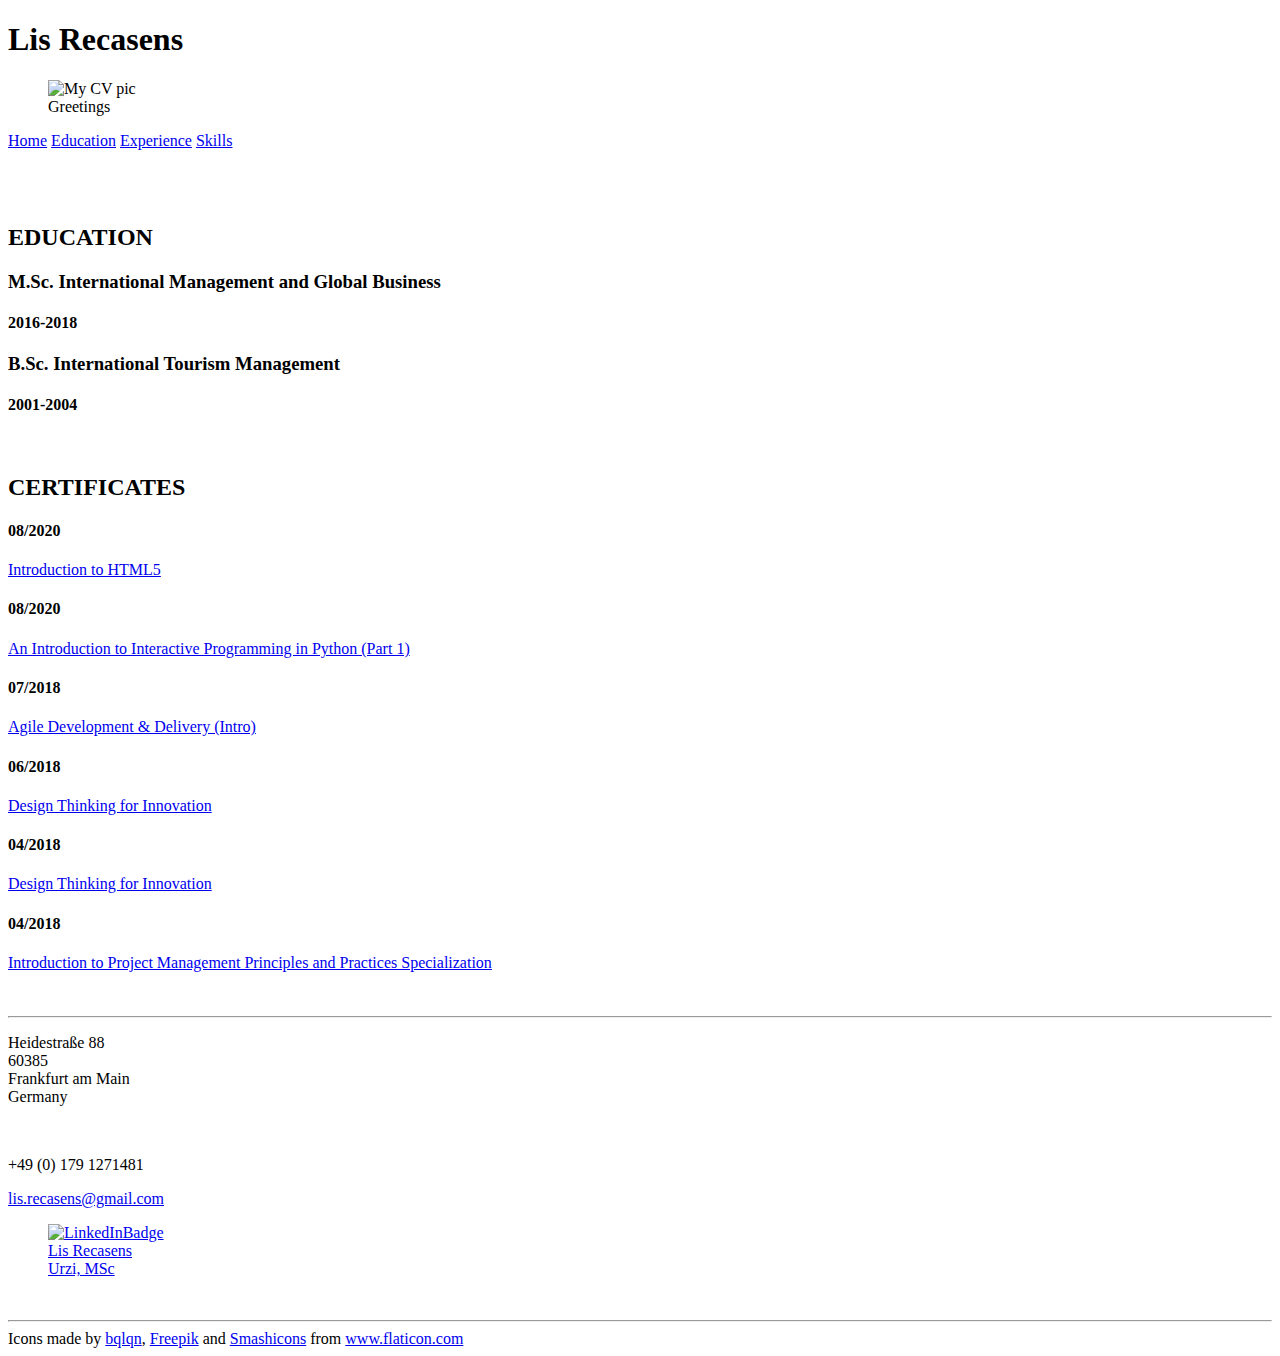
==== edu.html @ 881de004 "Add files via upload" ====
<!DOCTYPE html>
<html lang="EN">
<head>
    <meta charset="UTF-8">
    <link rel="icon" type="image/png" href="/Users/belikewatermyfriend/Dropbox/Hobbies/Front-End%20Web%20Development/C1/OnlineCV/Images/profile.jpg">
    <title>Lis Recasens</title>
    <link rel="stylesheet" href="/Users/belikewatermyfriend/Dropbox/Hobbies/Front-End%20Web%20Development/C1/OnlineCV/style.css">
</head>
<body>
    <header>
        <main><h1>Lis Recasens</h1></main>
        <figure>
            <img src="/Users/belikewatermyfriend/Dropbox/Hobbies/Front-End%20Web%20Development/C1/OnlineCV/Images/PictureCV.png"
            width="100%"
            alt="My CV pic">
            <figcaption>Greetings</figcaption>
        </figure>
        <nav>
            <a href="/Users/belikewatermyfriend/Dropbox/Hobbies/Front-End%20Web%20Development/C1/OnlineCV/index.html">Home</a>
            <a href="/Users/belikewatermyfriend/Dropbox/Hobbies/Front-End%20Web%20Development/C1/OnlineCV/edu.html" id="current">Education</a>
            <a href="/Users/belikewatermyfriend/Dropbox/Hobbies/Front-End%20Web%20Development/C1/OnlineCV/exp.html">Experience</a>
            <a href="/Users/belikewatermyfriend/Dropbox/Hobbies/Front-End%20Web%20Development/C1/OnlineCV/skills.html">Skills</a>
            </nav>
    </header>
<br>
<br>
<br>
<section>
<h2>EDUCATION</h2>
<h3>M.Sc. International Management and Global Business</h3>
<h4>2016-2018</h4>
<h3>B.Sc. International Tourism Management</h3>
<h4>2001-2004</h4>
<br>
<h2>CERTIFICATES</h2>
<h4>08/2020</h4>
<a href="https://www.coursera.org/account/accomplishments/certificate/WU2HTDN9DGBM" target="_blank">Introduction to HTML5
</a>
<h4>08/2020</h4>
<a href="https://www.coursera.org/account/accomplishments/certificate/RLYDWWVEMMWZ" target="_blank">An Introduction to Interactive Programming in Python (Part 1)
</a>
<h4>07/2018</h4>
<a href="https://www.coursera.org/account/accomplishments/certificate/UZBKMTB25NET" target="_blank">Agile Development & Delivery (Intro)
</a>
<h4>06/2018</h4>
<a href="https://www.coursera.org/account/accomplishments/certificate/6JCS8FFYY3SN" target="_blank">Design Thinking for Innovation
</a>
<h4>04/2018</h4>
<a href="hhttps://www.coursera.org/account/accomplishments/certificate/6JCS8FFYY3SN" target="_blank">Design Thinking for Innovation
</a>
<h4>04/2018</h4>
<a href="https://www.coursera.org/account/accomplishments/specialization/certificate/VGBHX5R9F7D3" target="_blank">Introduction to Project Management Principles and Practices Specialization
</a>
</section>
<br>
<br>
<hr>
<section class="ft">
    <p>
        <p id="address">Heidestraße 88<br>
        60385<br>
        Frankfurt am Main<br>
        Germany</p>
    </p>
    <p class="ft">
        <br>
        <p id="phone">+49 (0) 179 1271481
        </p>
    </p>
    <a href="mailto:lis.recasens@gmail.com">
        <p class="ft">
            <p id="email">lis.recasens@gmail.com
            </p>
        </p>
    </a>
    <a  id="linkedin" href="https://www.linkedin.com/in/lis-recasens/" target="_blank">
        <p class="ft">
            <figure>
            <img src="/Users/belikewatermyfriend/Dropbox/Hobbies/Front-End%20Web%20Development/C1/OnlineCV/Images/PictureCV.jpg"
            alt="LinkedInBadge">
            <figcaption>Lis Recasens<br>Urzi, MSc</figcaption>
            </figure>
        </p>
    </a>
</section>
<br>
<footer>
    <hr>
    Icons made by <a id="end" href="https://www.flaticon.com/authors/bqlqn" target="_blank" title="bqlqn">bqlqn</a>, <a href="https://www.flaticon.com/authors/freepik" target="_blank" title="Freepik">Freepik</a> and <a href="https://www.flaticon.com/authors/smashicons" target="_blank" title="Smashicons">Smashicons</a> from <a href="https://www.flaticon.com/" target="_blank" title="Flaticon"> www.flaticon.com
    </a>
</footer>
</body>
</html>
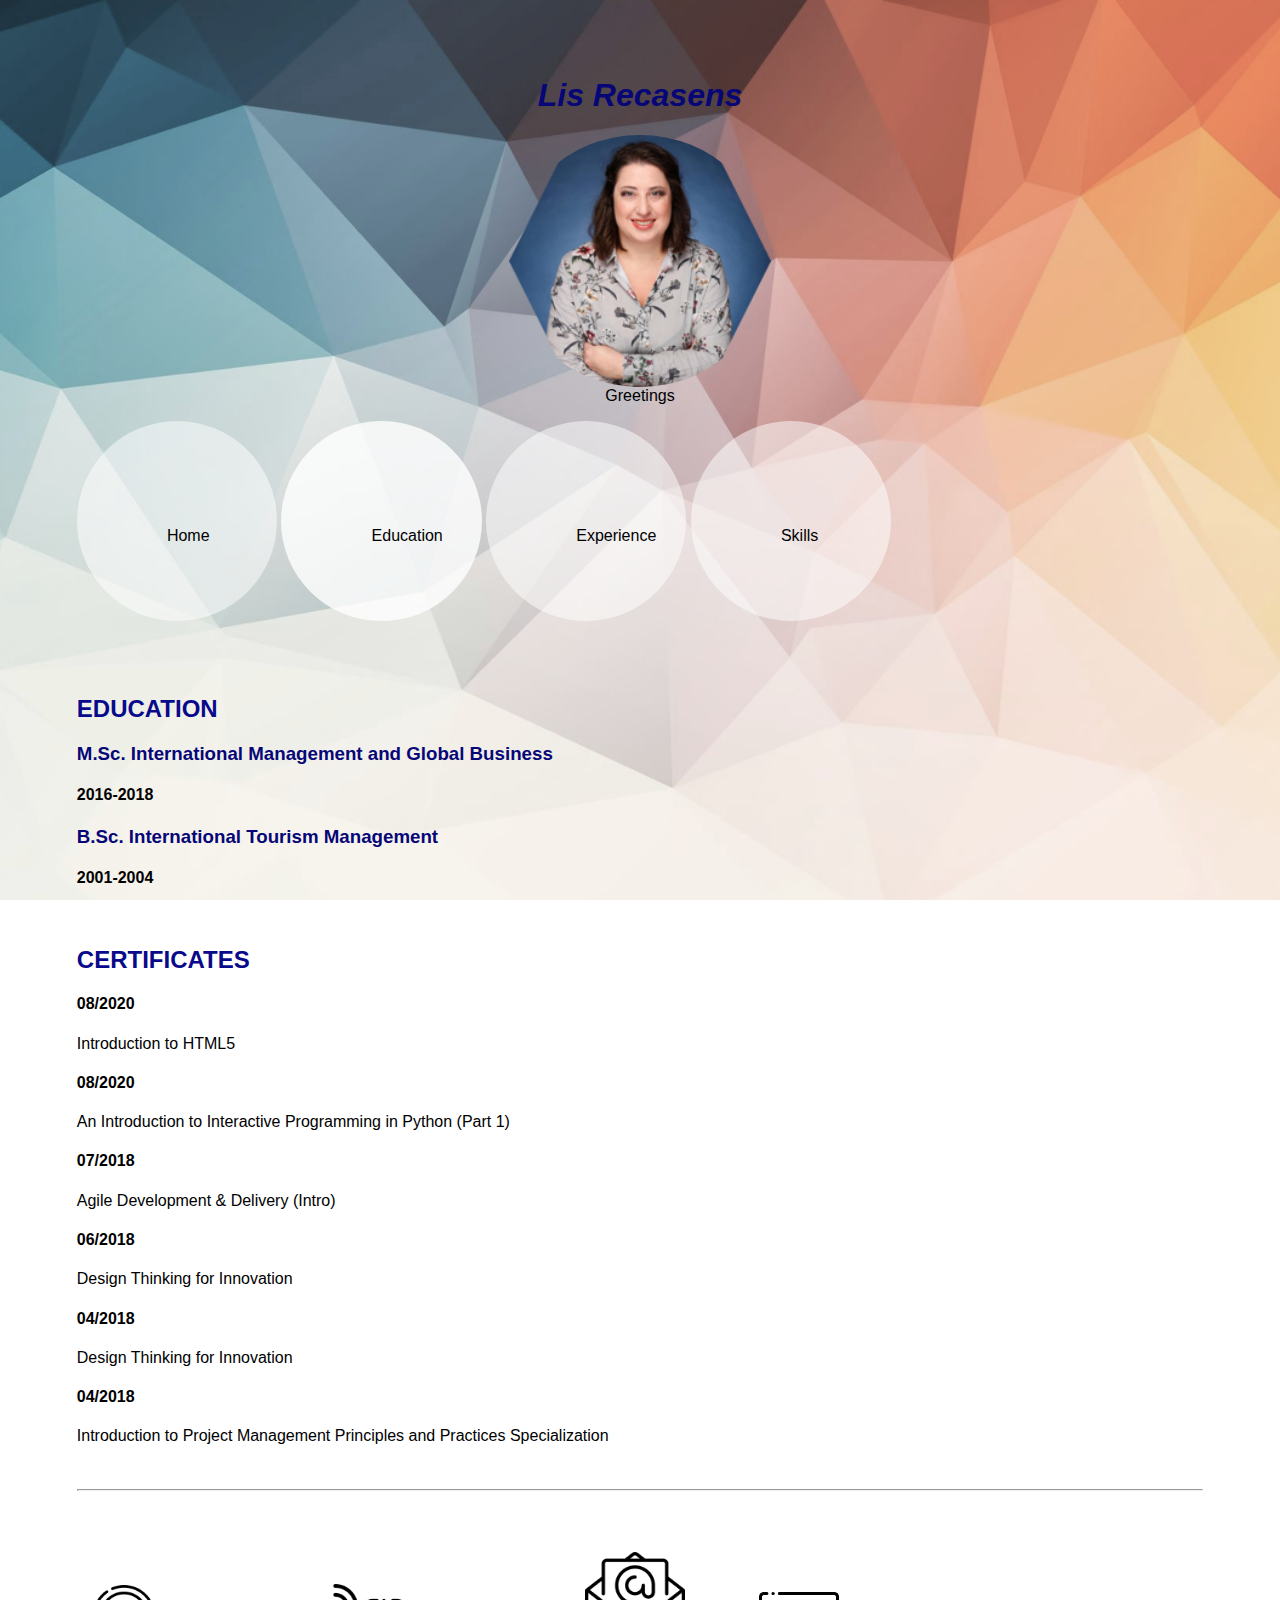
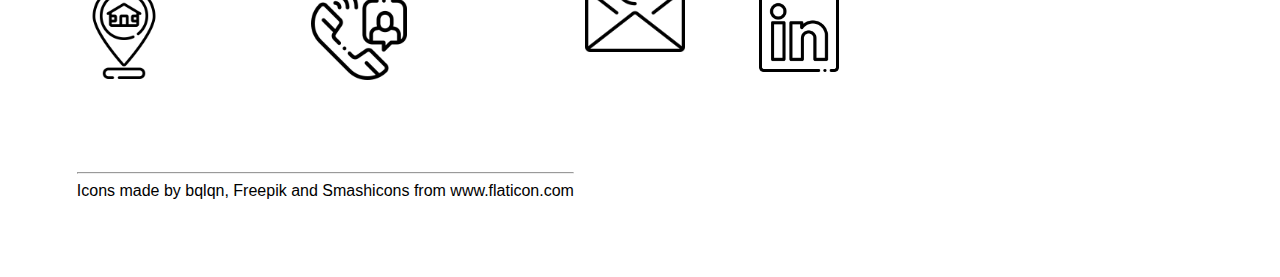
==== commit 2fc7ebc9: "Update edu.html" ====
--- a/edu.html
+++ b/edu.html
@@ -2,24 +2,24 @@
 <html lang="EN">
 <head>
     <meta charset="UTF-8">
-    <link rel="icon" type="image/png" href="/Users/belikewatermyfriend/Dropbox/Hobbies/Front-End%20Web%20Development/C1/OnlineCV/Images/profile.jpg">
+    <link rel="icon" type="image/png" href="Images/profile.jpg">
     <title>Lis Recasens</title>
-    <link rel="stylesheet" href="/Users/belikewatermyfriend/Dropbox/Hobbies/Front-End%20Web%20Development/C1/OnlineCV/style.css">
+    <link rel="stylesheet" href="style.css">
 </head>
 <body>
     <header>
         <main><h1>Lis Recasens</h1></main>
         <figure>
-            <img src="/Users/belikewatermyfriend/Dropbox/Hobbies/Front-End%20Web%20Development/C1/OnlineCV/Images/PictureCV.png"
+            <img src="Images/PictureCV.png"
             width="100%"
             alt="My CV pic">
             <figcaption>Greetings</figcaption>
         </figure>
         <nav>
-            <a href="/Users/belikewatermyfriend/Dropbox/Hobbies/Front-End%20Web%20Development/C1/OnlineCV/index.html">Home</a>
-            <a href="/Users/belikewatermyfriend/Dropbox/Hobbies/Front-End%20Web%20Development/C1/OnlineCV/edu.html" id="current">Education</a>
-            <a href="/Users/belikewatermyfriend/Dropbox/Hobbies/Front-End%20Web%20Development/C1/OnlineCV/exp.html">Experience</a>
-            <a href="/Users/belikewatermyfriend/Dropbox/Hobbies/Front-End%20Web%20Development/C1/OnlineCV/skills.html">Skills</a>
+            <a href="index.html">Home</a>
+            <a href="edu.html" id="current">Education</a>
+            <a href="exp.html">Experience</a>
+            <a href="skills.html">Skills</a>
             </nav>
     </header>
 <br>
@@ -76,7 +76,7 @@
     <a  id="linkedin" href="https://www.linkedin.com/in/lis-recasens/" target="_blank">
         <p class="ft">
             <figure>
-            <img src="/Users/belikewatermyfriend/Dropbox/Hobbies/Front-End%20Web%20Development/C1/OnlineCV/Images/PictureCV.jpg"
+            <img src="Images/PictureCV.jpg"
             alt="LinkedInBadge">
             <figcaption>Lis Recasens<br>Urzi, MSc</figcaption>
             </figure>
@@ -90,4 +90,4 @@
     </a>
 </footer>
 </body>
-</html>+</html>
--- a/style.css
+++ b/style.css
@@ -0,0 +1,153 @@
+body{
+    background: url(Images/Background.png) no-repeat center center fixed;
+    -webkit-background-size: cover;
+    -moz-background-size: cover;
+    -o-background-size: cover;
+    background-size: cover;
+    margin: 6%;
+    font-family: Arial, Helvetica, sans-serif;
+}
+h1{
+    font-style: oblique;
+    text-align: center;
+    color: rgb(6, 6, 119);
+}
+figure img{
+    width: 25%;
+    border-radius: 50%;
+    display: block;
+    margin-left: auto;
+    margin-right: auto;
+}
+a{
+    color: rgb(0, 0, 0);
+    text-decoration: none;
+}
+nav a{
+    background-color: rgb(255, 255, 255, .5);
+    display: inline-block;
+    height: 20px;
+    width: 20px;
+    padding: 8%;
+    margin-left: auto;
+    margin-right: auto;
+    position: relative;
+    border-radius: 50%;
+    line-height: 50px;
+    text-align: center;
+    transition-duration: .5s;
+    transition-timing-function: .5s;
+    transition-delay: .2s;
+}
+#current{
+    background-color: rgb(255, 255, 255, .8);
+}
+nav a:hover{
+    background-color: rgb(255, 255, 255);
+    padding: 9%;
+    transition-duration: .5s;
+    transition-timing-function: .5s;
+    transition-delay: .2s;
+}
+figcaption{
+    text-align: center;
+}
+h2{
+    color: rgb(9, 9, 139);
+}
+h3{
+    color: rgb(6, 6, 119);
+}
+ul{
+    line-height: 150%;
+    list-style-type: square;
+}
+p{
+    line-height: 150%;
+    text-align: justify;
+}
+table{
+    border: solid;
+    border-collapse: collapse;
+}
+.ft{
+    display: inline-flex;
+}
+#address{
+    background-image: url(Images/address.png);
+    background-repeat: no-repeat;
+    background-position: left;
+    background-size: 40%;
+    color: rgb(255, 255, 255, 0);
+    transition: .8s;
+    padding: 5%;
+    float: left;
+}
+#address:hover{
+    background-size: 20%;
+    color: rgb(0, 0, 0);
+    opacity: 1;
+    transition: .8s;
+    text-align: left;
+}
+#phone{
+    background-image: url(Images/phone-call.png);
+    background-repeat: no-repeat;
+    background-position: left;
+    background-size: 35%;
+    color: rgb(255, 255, 255, 0);
+    transition: .8s;
+    padding: 6%;
+    float: left;
+}
+#phone:hover{
+    background-size: 15%;
+    color: rgb(0, 0, 0);
+    opacity: 1;
+    transition: .8s;
+    text-align: left;
+}
+#email{
+    background-image: url(Images/email.png);
+    background-repeat: no-repeat;
+    background-position: left;
+    background-size: 40%;
+    color: rgb(255, 255, 255, 0);
+    transition: .8s;
+    padding: 22%;
+    float: left;
+}
+#email:hover{
+    background-size: 15%;
+    padding: 10%;
+    color: rgb(0, 0, 0);
+    opacity: 1;
+    transition: .8s;
+    text-align: left;
+}
+#linkedin{
+    background-image: url(Images/linkedin.png);
+    background-repeat: no-repeat;
+    background-position: left;
+    background-size: 18%;
+    text-align: center;
+    padding: 1%;
+    transition: .8s;
+    width: 40%;
+    color: rgb(255, 255, 255, 0);
+    float: right;
+}
+#linkedin figure{
+    width: 50%;
+    margin-left: 0px;
+    opacity: 0;
+    transition: .8s;
+}
+#linkedin:hover, #linkedin figure:hover{
+    background-size: 10%;
+    color: rgb(0, 0, 0);
+    opacity: 1;
+}
+footer{
+    display: inline-block;
+}
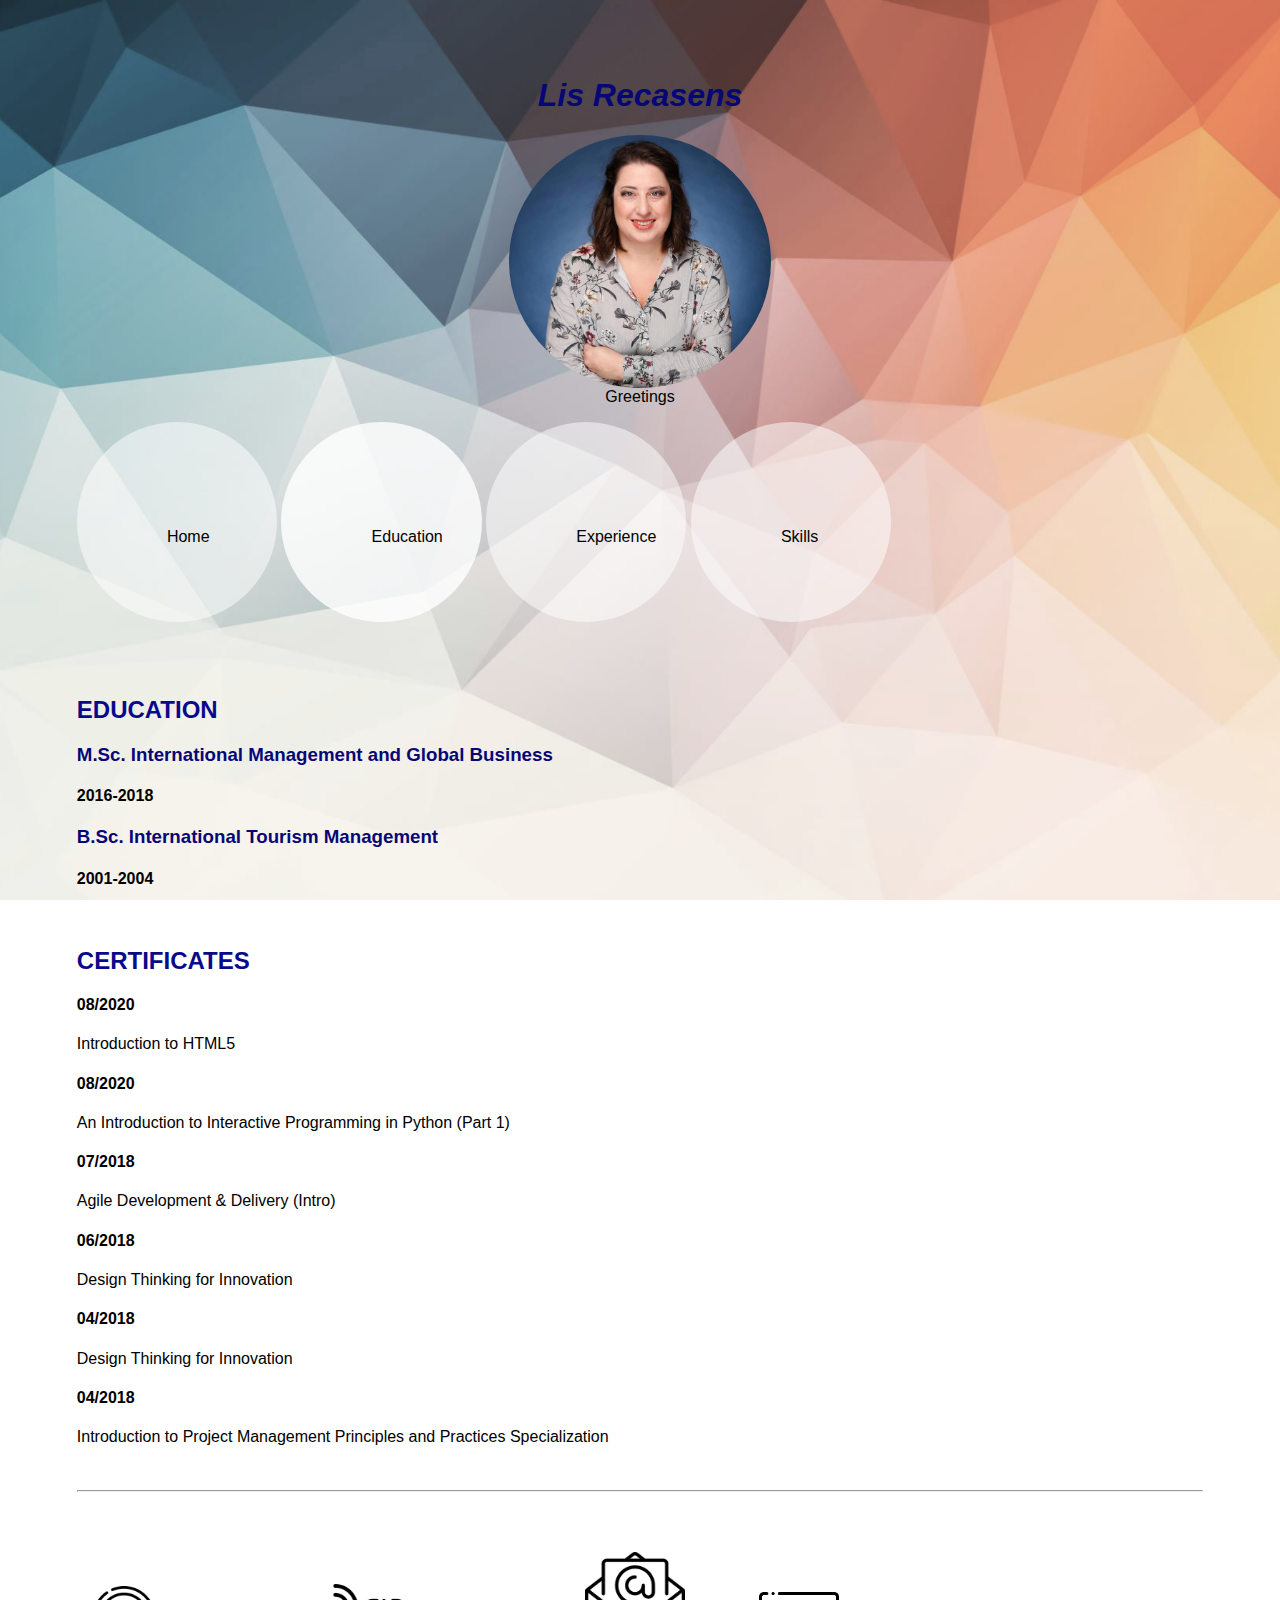
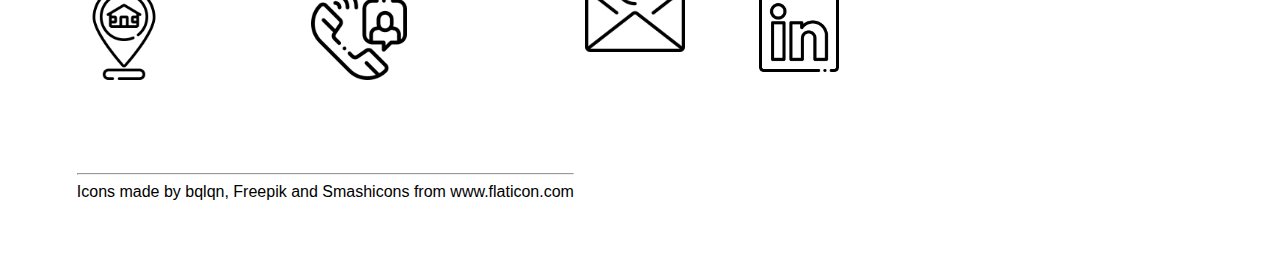
==== commit fbcba3e6: "Update edu.html" ====
--- a/edu.html
+++ b/edu.html
@@ -2,7 +2,7 @@
 <html lang="EN">
 <head>
     <meta charset="UTF-8">
-    <link rel="icon" type="image/png" href="Images/profile.jpg">
+    <link rel="icon" type="image/png" href="Images/profile.png">
     <title>Lis Recasens</title>
     <link rel="stylesheet" href="style.css">
 </head>
@@ -10,7 +10,7 @@
     <header>
         <main><h1>Lis Recasens</h1></main>
         <figure>
-            <img src="Images/PictureCV.png"
+            <img src="Images/PictureCV.jpg"
             width="100%"
             alt="My CV pic">
             <figcaption>Greetings</figcaption>
@@ -20,7 +20,7 @@
             <a href="edu.html" id="current">Education</a>
             <a href="exp.html">Experience</a>
             <a href="skills.html">Skills</a>
-            </nav>
+        </nav>
     </header>
 <br>
 <br>
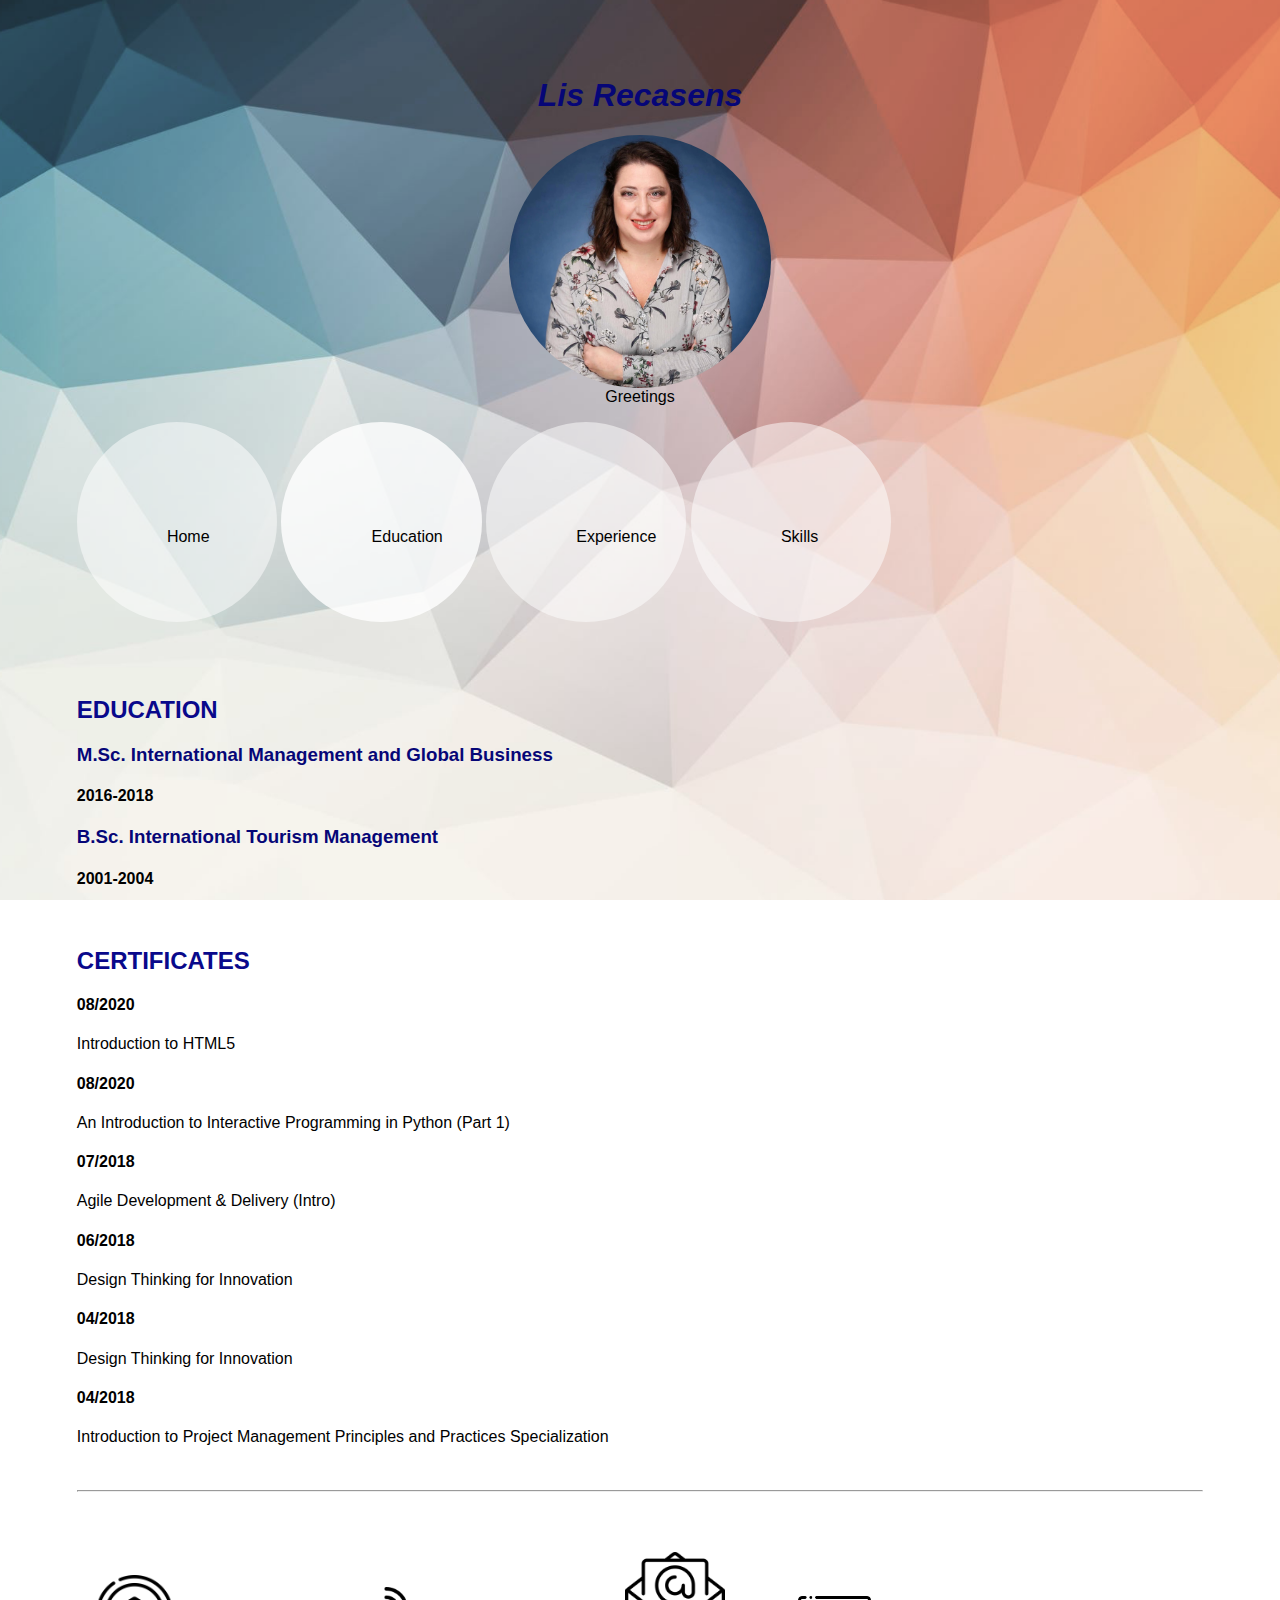
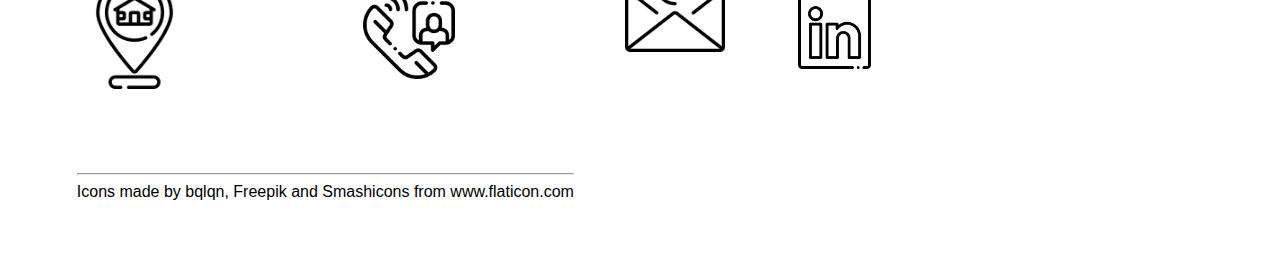
==== commit b68da89a: "Update edu.html" ====
--- a/edu.html
+++ b/edu.html
@@ -57,8 +57,8 @@
 <hr>
 <section class="ft">
     <p>
-        <p id="address">Heidestraße 88<br>
-        60385<br>
+        <p id="address">Offenbacher Landstraße 448<br>
+        60559<br>
         Frankfurt am Main<br>
         Germany</p>
     </p>
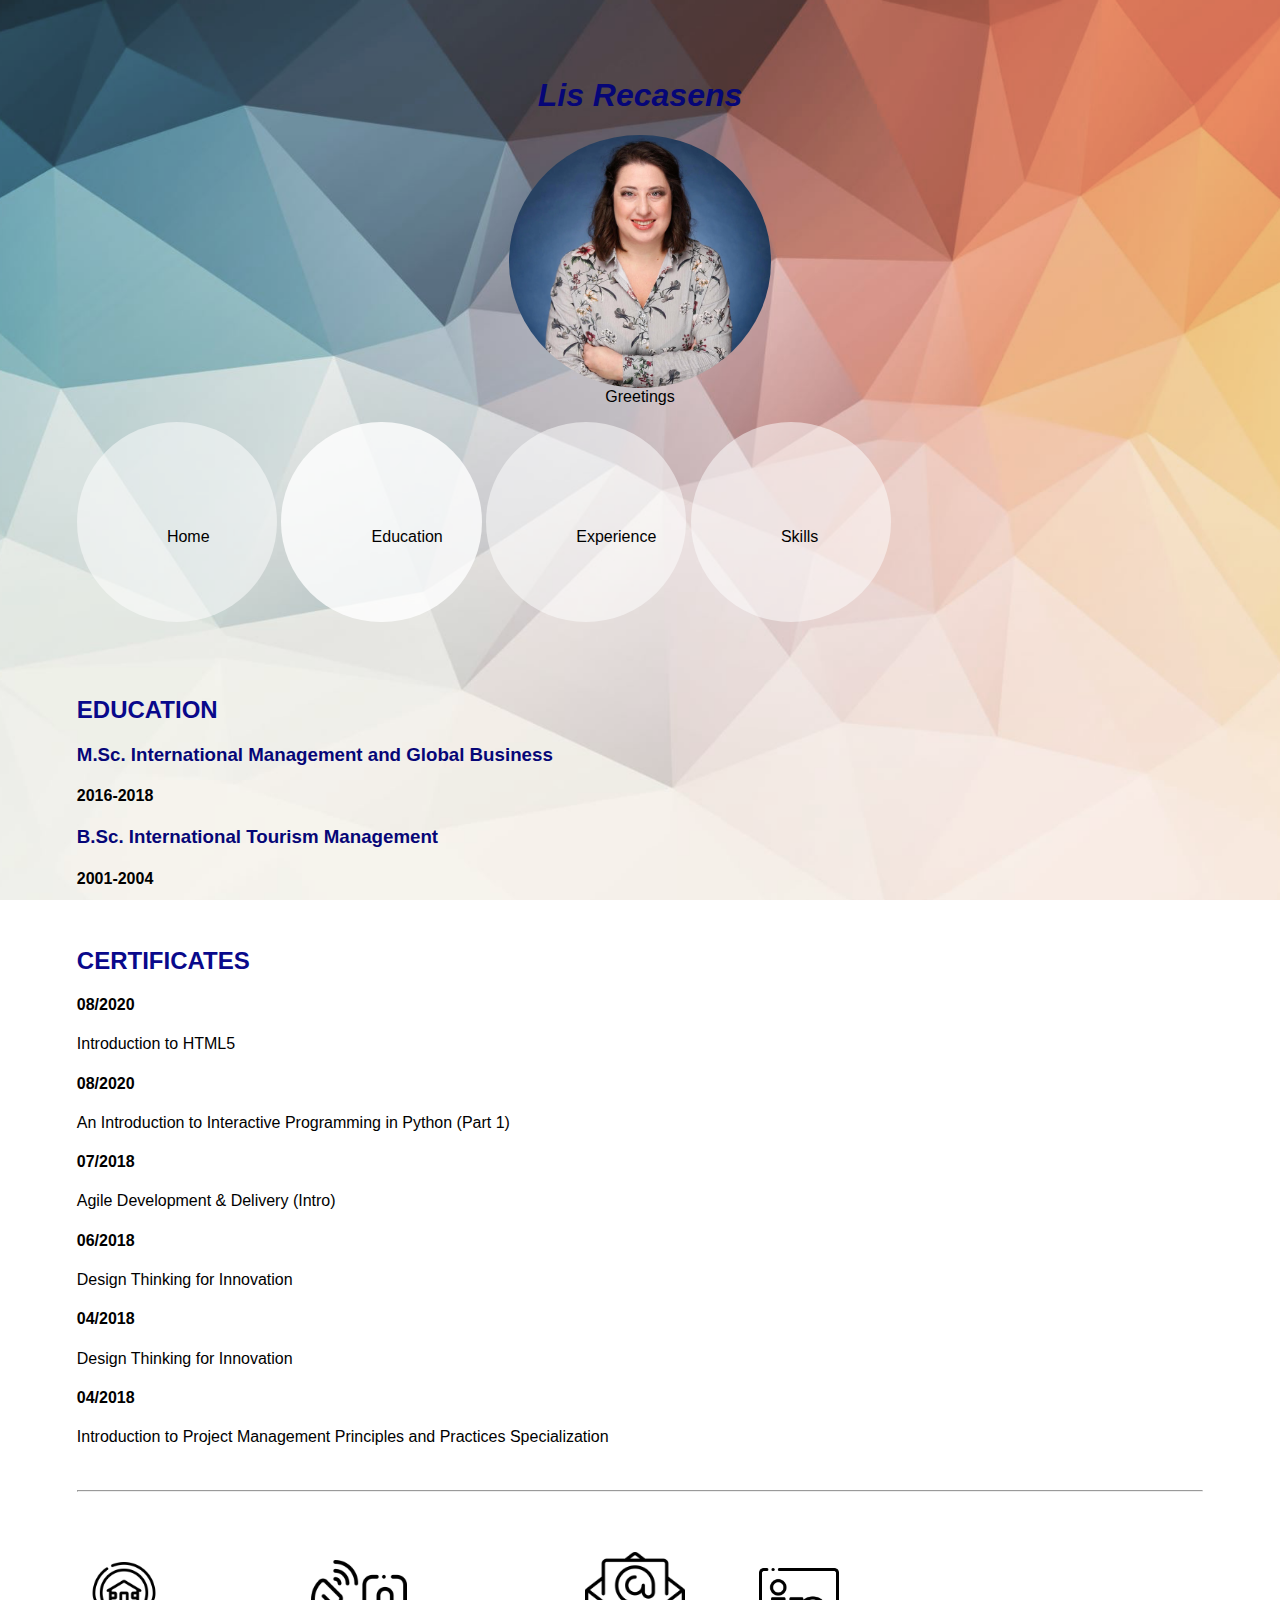
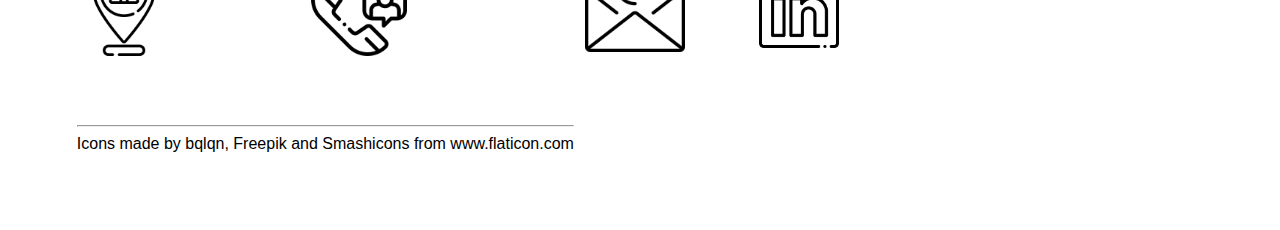
==== commit 5fc1b902: "Update edu.html" ====
--- a/edu.html
+++ b/edu.html
@@ -27,9 +27,9 @@
 <br>
 <section>
 <h2>EDUCATION</h2>
-<h3>M.Sc. International Management and Global Business</h3>
+<h3 href="https://www.dropbox.com/s/rdc3ajrzxj91k2o/MSc International Management and Global Business.pdf?dl=0" target="_blank">M.Sc. International Management and Global Business</h3>
 <h4>2016-2018</h4>
-<h3>B.Sc. International Tourism Management</h3>
+<h3 href="https://www.dropbox.com/s/i1oghiic7fkb71g/Bachelor in Tourism.pdf?dl=0" target="_blank">B.Sc. International Tourism Management</h3>
 <h4>2001-2004</h4>
 <br>
 <h2>CERTIFICATES</h2>
@@ -57,8 +57,7 @@
 <hr>
 <section class="ft">
     <p>
-        <p id="address">Offenbacher Landstraße 448<br>
-        60559<br>
+        <p id="address">
         Frankfurt am Main<br>
         Germany</p>
     </p>
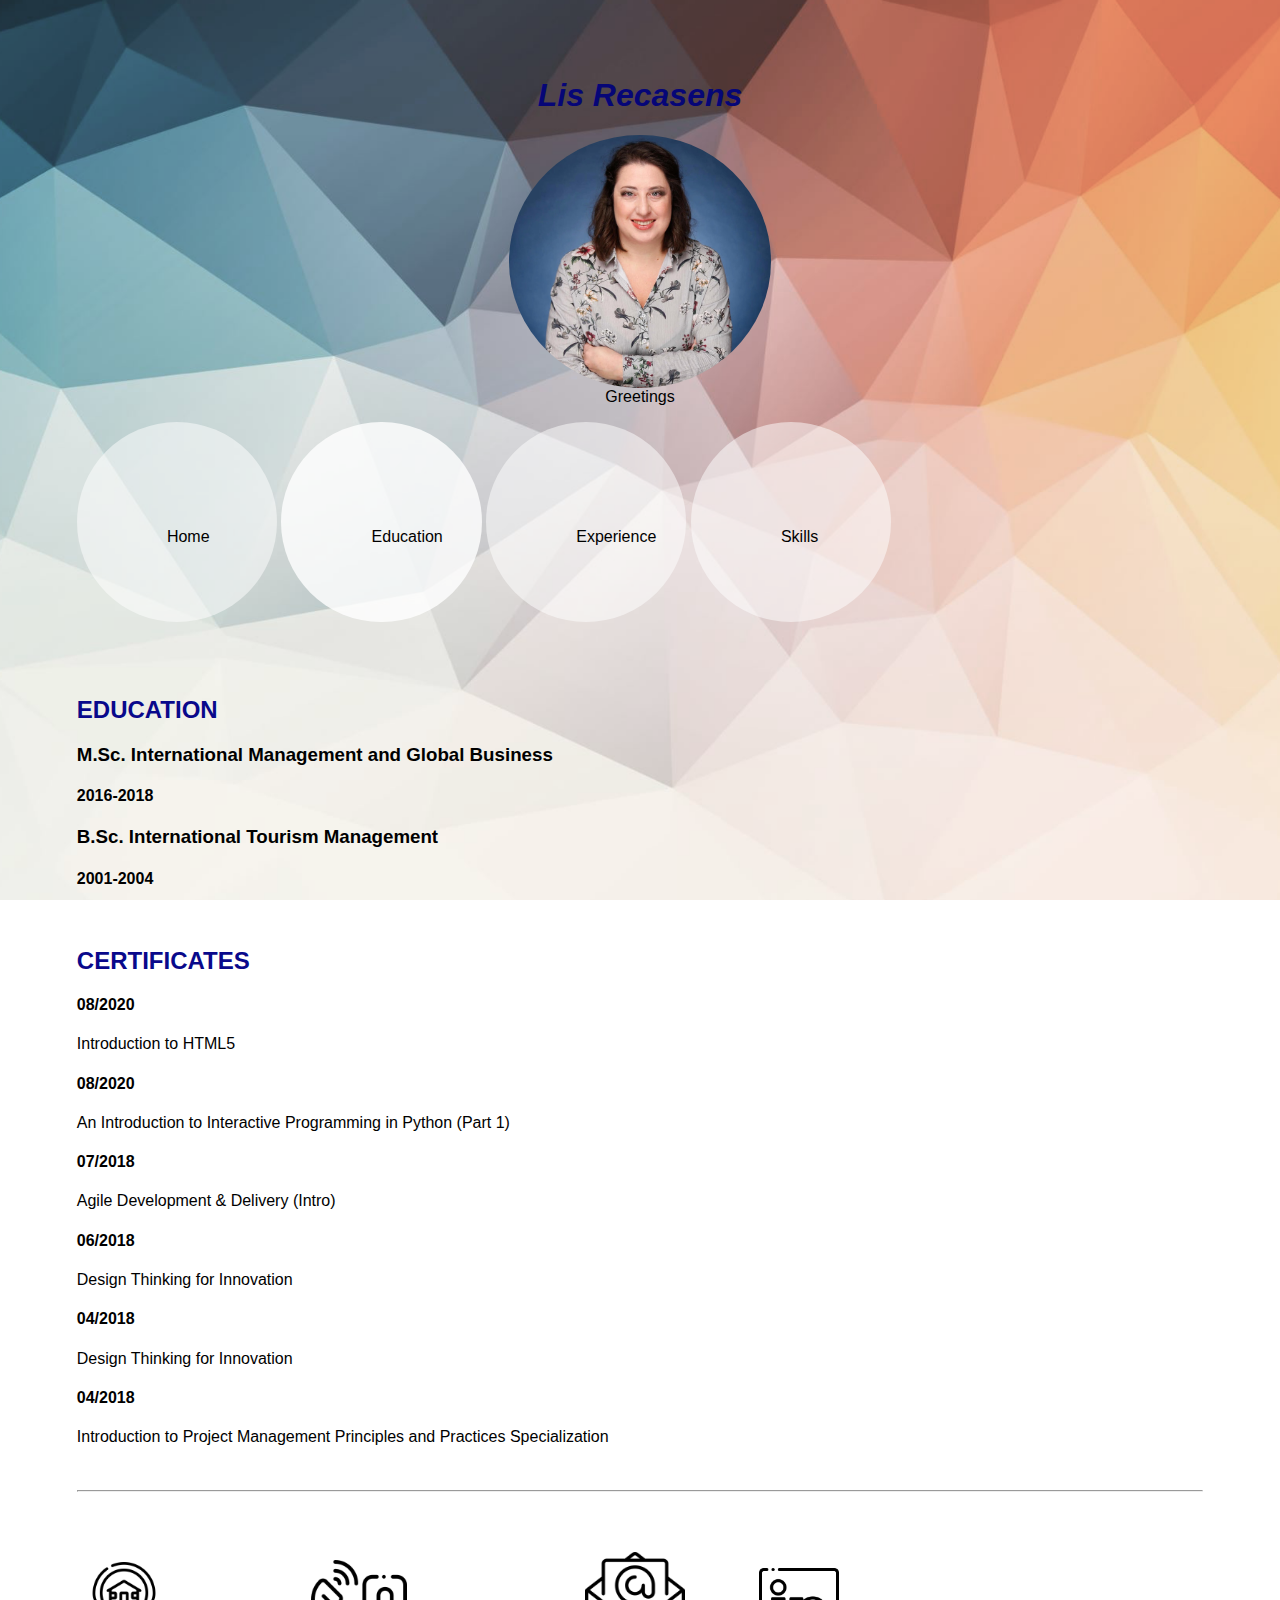
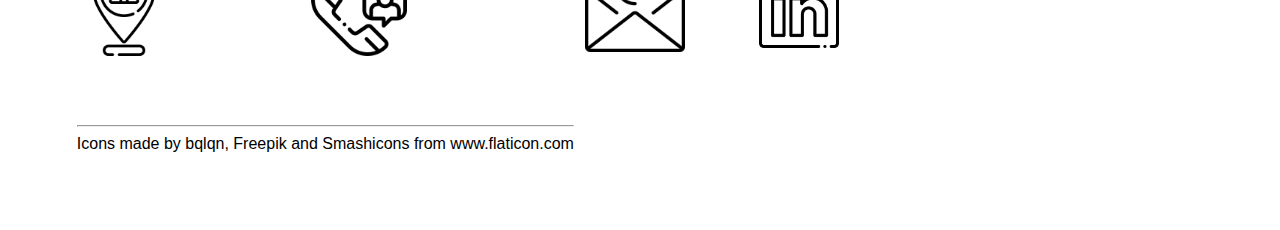
==== commit 19ca7eaa: "Update edu.html" ====
--- a/edu.html
+++ b/edu.html
@@ -27,9 +27,9 @@
 <br>
 <section>
 <h2>EDUCATION</h2>
-<h3 href="https://www.dropbox.com/s/rdc3ajrzxj91k2o/MSc International Management and Global Business.pdf?dl=0" target="_blank">M.Sc. International Management and Global Business</h3>
+<h3> <a href="https://www.dropbox.com/s/rdc3ajrzxj91k2o/MSc International Management and Global Business.pdf?dl=0" target="_blank">M.Sc. International Management and Global Business</a></h3>
 <h4>2016-2018</h4>
-<h3 href="https://www.dropbox.com/s/i1oghiic7fkb71g/Bachelor in Tourism.pdf?dl=0" target="_blank">B.Sc. International Tourism Management</h3>
+<h3> <a href="https://www.dropbox.com/s/i1oghiic7fkb71g/Bachelor in Tourism.pdf?dl=0" target="_blank">B.Sc. International Tourism Management</a></h3>
 <h4>2001-2004</h4>
 <br>
 <h2>CERTIFICATES</h2>
